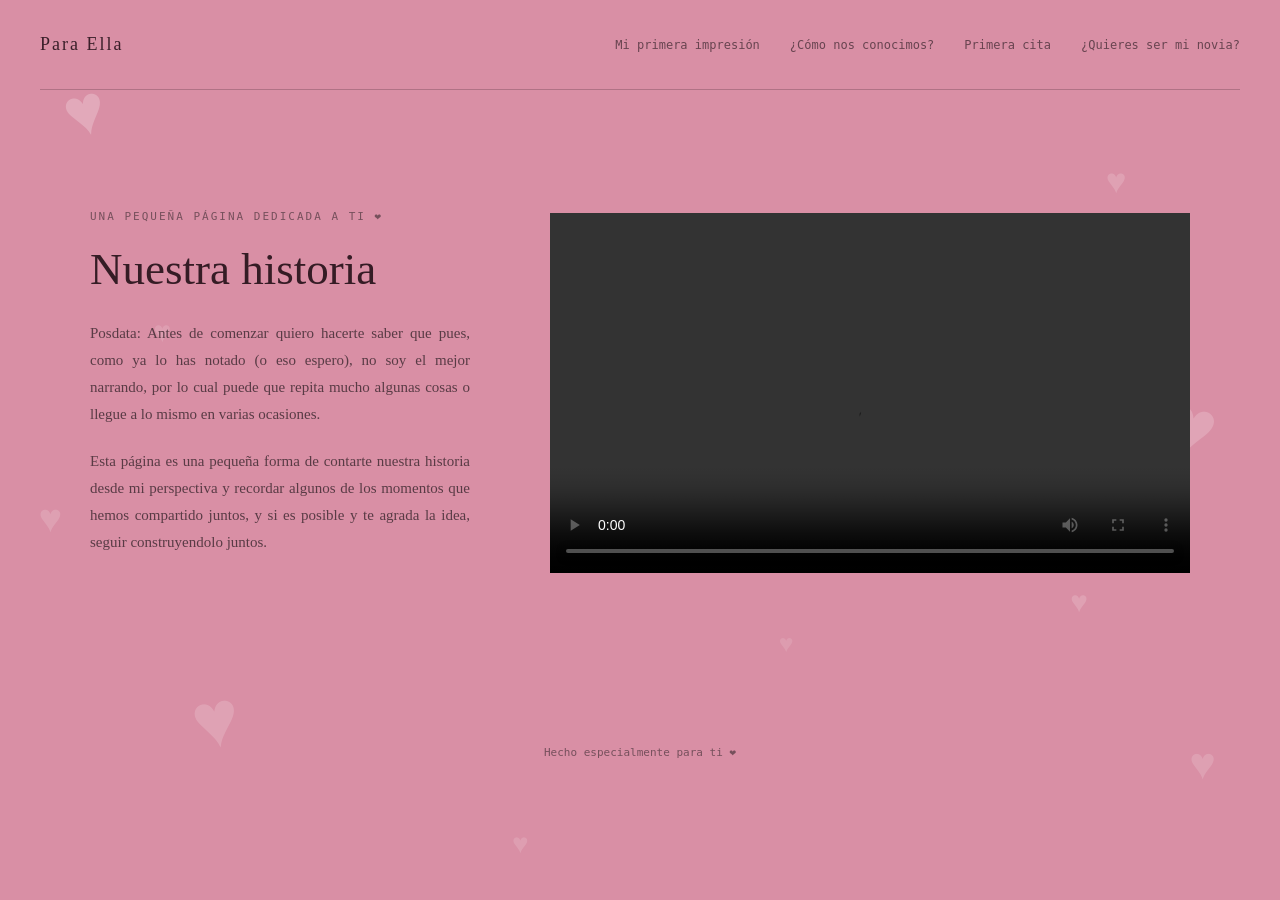
==== index.html @ 0fb04616 "Add files via upload" ====
<!DOCTYPE html>
<html lang="es">

<head>
    <meta charset="UTF-8">
    <meta name="viewport" content="width=device-width, initial-scale=1.0">

    <title>Para Ella ❤️</title>

    <link rel="stylesheet" href="estilos.css">
</head>

<body>

    <!-- CORAZONES DE FONDO -->
    <div class="corazones-fondo">

        <span>♥</span>
        <span>♥</span>
        <span>♥</span>
        <span>♥</span>
        <span>♥</span>
        <span>♥</span>
        <span>♥</span>
        <span>♥</span>
        <span>♥</span>
        <span>♥</span>
        <span>♥</span>
        <span>♥</span>

    </div>

    <!-- ==============================
         ENCABEZADO
    =============================== -->
    <header class="header">

        <h1>Para Ella</h1>

        <nav>
            <a href="primera_imp.html">Mi primera impresión</a>
            <a href="Como_Conocimos.html">¿Cómo nos conocimos?</a>
            <a href="primera_cita.html">Primera cita</a>
            <a href="pedimiento_novia.html">¿Quieres ser mi novia?</a>
        </nav>

    </header>


    <!-- ==============================
         CONTENIDO PRINCIPAL
    =============================== -->
<main>

    <section class="historia">

        <!-- Columna izquierda: texto -->
        <div class="historia-texto">

            <p class="small-text">
                Una pequeña página dedicada a ti ❤️
            </p>

            <h2>
                Nuestra historia
            </h2>

            <p class="description">
                Posdata: Antes de comenzar quiero hacerte saber que pues,
                como ya lo has notado (o eso espero), no soy el mejor narrando,
                por lo cual puede que repita mucho algunas cosas o llegue a lo
                mismo en varias ocasiones.
            </p>

            <p class="description">
                Esta página es una pequeña forma de contarte nuestra historia
                desde mi perspectiva y recordar algunos de los momentos que
                hemos compartido juntos, y si es posible y te agrada la idea,
                seguir construyendolo juntos.
            </p>

        </div>


        <!-- Columna derecha: imágenes -->
        <div class="historia-imagenes">

            <video width="640" height="360" controls>
                <source src="images/video.mp4" type="video/mp4">
            </video>

        </div>

    </section>

</main>


    <!-- ==============================
         PIE DE PÁGINA
    =============================== -->
    <footer>

        <p>
            Hecho especialmente para ti ❤️
        </p>

    </footer>

</body>

</html>
---- estilos.css ----
/* =========================
CONFIGURACIÓN GENERAL
========================= */

* {
    margin: 0;
    padding: 0;
    box-sizing: border-box;
}

html {
    scroll-behavior: smooth;
}

body {
    background-color: #d98fa5;
    color: #3a1f29;

    font-family: Georgia, serif;

    padding: 0 40px;

    position: relative;

    overflow-x: hidden;
}

a {
    color: inherit;
    text-decoration: none;
}


/* =========================
CORAZONES DE FONDO
========================= */

.corazones-fondo {
    position: fixed;

    inset: 0;

    width: 100%;
    height: 100%;

    pointer-events: none;

    overflow: hidden;

    z-index: 0;
}

.corazones-fondo span {
    position: absolute;

    color: rgba(255, 255, 255, 0.24);

    font-size: 45px;

    user-select: none;
}


/* =========================
POSICIONES
========================= */

.corazones-fondo span:nth-child(1) {
    top: 8%;
    left: 5%;
    font-size: 70px;
    transform: rotate(-15deg);
}

.corazones-fondo span:nth-child(2) {
    top: 18%;
    right: 12%;
    font-size: 35px;
    opacity: 0.7;
}

.corazones-fondo span:nth-child(3) {
    top: 35%;
    left: 12%;
    font-size: 30px;
    opacity: 0.6;
}

.corazones-fondo span:nth-child(4) {
    top: 42%;
    right: 5%;
    font-size: 85px;
    transform: rotate(15deg);
    opacity: 0.8;
}

.corazones-fondo span:nth-child(5) {
    top: 55%;
    left: 3%;
    font-size: 40px;
    opacity: 0.65;
}

.corazones-fondo span:nth-child(6) {
    top: 65%;
    right: 15%;
    font-size: 30px;
    opacity: 0.7;
}

.corazones-fondo span:nth-child(7) {
    top: 75%;
    left: 15%;
    font-size: 80px;
    transform: rotate(-10deg);
    opacity: 0.75;
}

.corazones-fondo span:nth-child(8) {
    top: 82%;
    right: 5%;
    font-size: 45px;
    opacity: 0.65;
}

.corazones-fondo span:nth-child(9) {
    top: 92%;
    left: 40%;
    font-size: 28px;
    opacity: 0.6;
}

.corazones-fondo span:nth-child(10) {
    top: 28%;
    left: 45%;
    font-size: 25px;
    opacity: 0.5;
}

.corazones-fondo span:nth-child(11) {
    top: 48%;
    left: 48%;
    font-size: 55px;
    transform: rotate(12deg);
    opacity: 0.55;
}

.corazones-fondo span:nth-child(12) {
    top: 70%;
    right: 38%;
    font-size: 25px;
    opacity: 0.5;
}



/* =========================
CONTENIDO SOBRE EL FONDO
========================= */

.header,
main,
footer {
    position: relative;

    z-index: 1;
}


/* =========================
HEADER
========================= */

.header {
    max-width: 1200px;

    margin: auto;

    min-height: 90px;

    display: flex;

    align-items: center;

    justify-content: space-between;

    border-bottom: 1px solid rgba(58, 31, 41, 0.25);
}

.header h1 {
    font-size: 18px;

    font-weight: normal;

    letter-spacing: 2px;
}

nav {
    display: flex;

    gap: 30px;
}

nav a {
    font-family: monospace;

    font-size: 12px;

    color: #684450;

    transition: color 0.3s;
}

nav a:hover {
    color: #2b1720;
}


/* =========================
INTRO
========================= */

.intro {
    max-width: 850px;

    margin: 130px auto 100px;

    text-align: center;
}

.small-text {
    font-family: monospace;

    font-size: 11px;

    color: #76505c;

    margin-bottom: 25px;

    text-transform: uppercase;

    letter-spacing: 2px;
}

.intro h2 {
    font-size: 55px;

    font-weight: normal;

    margin-bottom: 25px;

    color: #351c25;
}

.description {
    max-width: 500px;

    margin: auto;

    color: #593b45;

    line-height: 1.7;

    font-size: 15px;
}


/* =========================
HISTORIAS
========================= */

.stories {
    max-width: 1100px;

    margin: auto;

    display: grid;

    grid-template-columns:
        repeat(3, 1fr);

    gap: 25px;
}

.story {
    display: block;
}

.story img {
    width: 100%;

    height: 400px;

    object-fit: cover;

    display: block;

    filter: grayscale(15%);

    transition:
        transform 0.5s,
        filter 0.5s;
}

.story:hover img {
    transform: scale(1.02);

    filter: grayscale(0%);
}

.story-info {
    padding-top: 15px;

    display: flex;

    flex-direction: column;

    gap: 7px;
}

.story-info span {
    font-family: monospace;

    font-size: 10px;

    color: #76505c;
}

.story-info h3 {
    font-size: 15px;

    font-weight: normal;

    color: #351c25;
}


/* =========================
SECCIÓN ESPECIAL
========================= */

.special {
    max-width: 1000px;

    margin: 150px auto;

    padding: 60px 0;

    border-top: 1px solid rgba(58, 31, 41, 0.25);

    border-bottom: 1px solid rgba(58, 31, 41, 0.25);

    display: grid;

    grid-template-columns: 1fr 1fr;

    gap: 100px;

    align-items: center;
}

.special span {
    font-family: monospace;

    font-size: 10px;

    color: #76505c;
}

.special h2 {
    margin-top: 20px;

    font-size: 35px;

    font-weight: normal;

    color: #351c25;
}

.special p {
    color: #593b45;

    font-size: 14px;

    line-height: 1.8;

    margin-bottom: 25px;
}

.special a {
    font-family: monospace;

    font-size: 11px;

    border-bottom: 1px solid #351c25;

    padding-bottom: 5px;
}


/* =========================
HISTORIA + IMÁGENES
========================= */

/*
    IZQUIERDA → Texto
    DERECHA  → Imagen
*/

.historia {
    max-width: 1100px;

    margin: 120px auto;

    display: grid;

    grid-template-columns: 1fr 1fr;

    gap: 80px;

    align-items: center;
}


/* =========================
COLUMNA DEL TEXTO
========================= */

.historia-texto {
    text-align: justify;
}

.historia-texto .small-text {
    margin-bottom: 20px;

    text-align: left;
}

.historia-texto h2 {
    font-size: 45px;

    font-weight: normal;

    margin-bottom: 25px;

    color: #351c25;

    text-align: left;
}

.historia-texto .description {
    max-width: 500px;

    margin: 0 0 20px 0;

    color: #593b45;

    line-height: 1.8;

    font-size: 15px;
}


/* =========================
COLUMNA DE IMÁGENES
========================= */

.historia-imagenes {
    display: flex;

    justify-content: center;

    align-items: center;
}

.historia-imagenes img {
    width: 100%;

    max-width: 450px;

    height: 550px;

    object-fit: cover;

    display: block;

    border-radius: 4px;

    box-shadow:
        0 15px 35px rgba(75, 27, 42, 0.20);

    filter: grayscale(10%);

    transition:
        transform 0.5s,
        filter 0.5s,
        box-shadow 0.5s;
}

.historia-imagenes img:hover {
    transform: scale(1.02);

    filter: grayscale(0%);

    box-shadow:
        0 20px 40px rgba(75, 27, 42, 0.28);
}


/* =========================
FOOTER
========================= */

footer {
    max-width: 1100px;

    margin: auto;

    padding: 50px 0;

    text-align: center;

    color: #76505c;

    font-family: monospace;

    font-size: 11px;
}


/* =========================
RESPONSIVE
========================= */

@media (max-width: 800px) {

    body {
        padding: 0 20px;
    }


    /* HEADER */

    .header {
        height: auto;

        padding: 25px 0;

        flex-direction: column;

        gap: 25px;
    }

    nav {
        flex-wrap: wrap;

        justify-content: center;

        gap: 15px;
    }


    /* INTRO */

    .intro {
        margin-top: 80px;
    }

    .intro h2 {
        font-size: 40px;
    }


    /* HISTORIAS */

    .stories {
        grid-template-columns: 1fr;
    }

    .story img {
        height: 500px;
    }


    /* SECCIÓN ESPECIAL */

    .special {
        grid-template-columns: 1fr;

        gap: 40px;

        margin: 100px auto;
    }


    /* HISTORIA + IMAGEN */

    .historia {
        grid-template-columns: 1fr;

        gap: 50px;

        margin: 80px auto;
    }


    /* TEXTO */

    .historia-texto {
        text-align: justify;
    }

    .historia-texto h2 {
        font-size: 40px;

        text-align: left;
    }

    .historia-texto .description {
        margin: 0 auto 20px;
    }


    /* IMAGEN */

    .historia-imagenes img {
        max-width: 450px;

        height: 500px;
    }


    /* CORAZONES */

    body::before {
        font-size: 60px;

        left: 2%;
    }

    body::after {
        font-size: 80px;

        right: 2%;
    }

}
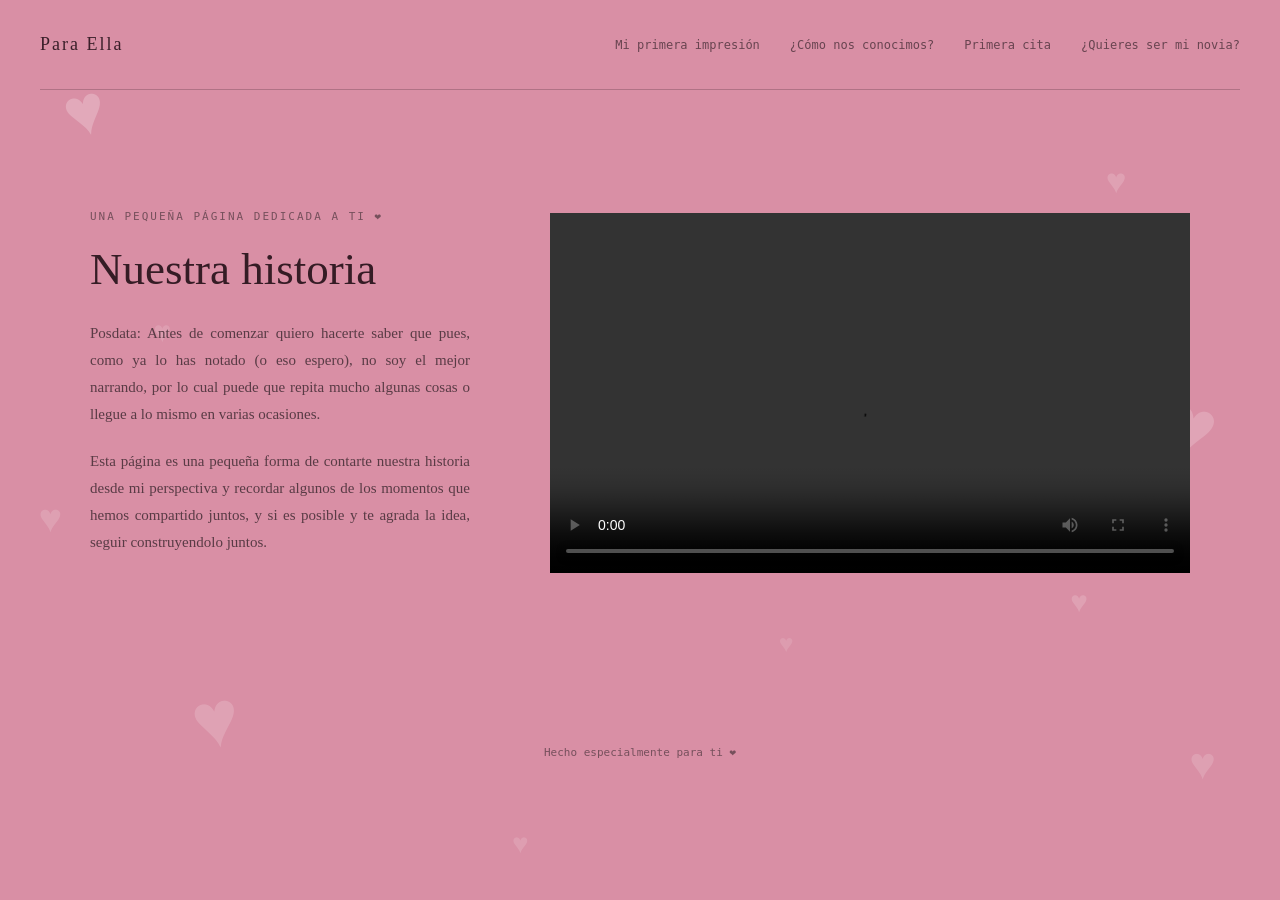
==== commit f910e9a3: "Fix HTML formatting and update video source" ====
--- a/index.html
+++ b/index.html
@@ -86,7 +86,7 @@
         <div class="historia-imagenes">
 
             <video width="640" height="360" controls>
-                <source src="images/video.mp4" type="video/mp4">
+                <source src="video.mp4" type="video/mp4">
             </video>
 
         </div>
@@ -109,4 +109,4 @@
 
 </body>
 
-</html>+</html>
